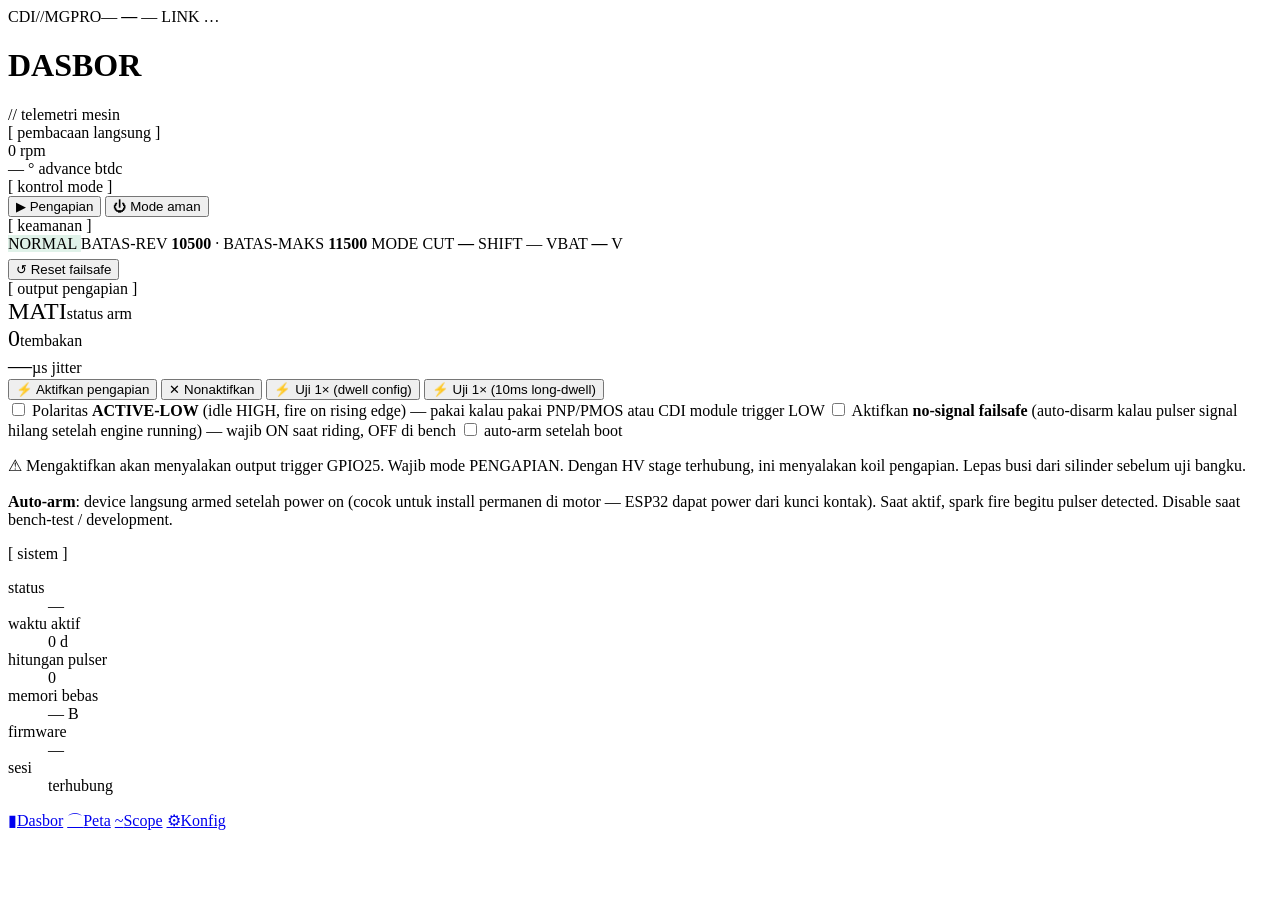
==== web/index.html @ 4510be44 "ui(mobile): polish UI untuk HP — preserve Pit-Lane aesthetic, touch-optimize Laptop UI sudah bagus d" ====
<!DOCTYPE html>
<html lang="id">
<head>
<meta charset="utf-8">
<meta name="viewport" content="width=device-width,initial-scale=1,user-scalable=no,viewport-fit=cover">
<meta name="theme-color" content="#0a0d12">
<meta name="apple-mobile-web-app-capable" content="yes">
<meta name="apple-mobile-web-app-status-bar-style" content="black-translucent">
<title>CDI//MGPRO · Dasbor</title>
<link rel="stylesheet" href="/style.css">
</head>
<body>

<div class="topbar">
  <span class="brand">CDI//MGPRO<span class="ver">—</span></span>
  <span class="chip" id="topPreset" style="cursor:pointer;background:var(--amber-soft);border-color:var(--amber);color:var(--amber)" onclick="location.href='/settings.html#preset'">
    <b id="topPresetName">—</b>
  </span>
  <span class="spacer"></span>
  <span class="chip" id="topMode"><span class="dot"></span><span class="txt">—</span></span>
  <span class="chip" id="topLink">LINK <span class="dot"></span><span class="txt">…</span></span>
</div>

<main class="content">
  <div class="page-title">
    <h1>DASBOR</h1>
    <span class="sub">// telemetri mesin</span>
  </div>

  <section class="panel">
    <span class="label">[ pembacaan langsung ]</span>
    <div class="readout-row">
      <div class="readout">
        <span class="num" id="rpmBig">0</span>
        <span class="unit">rpm</span>
      </div>
      <div class="readout">
        <span class="num cyan" id="advBig">—</span>
        <span class="unit">° advance btdc</span>
      </div>
    </div>
  </section>

  <section class="panel">
    <span class="label">[ kontrol mode ]</span>
    <div class="btn-row">
      <button class="btn" id="ignBtn">▶ Pengapian</button>
      <button class="btn crit" id="safeBtn">⏻ Mode aman</button>
    </div>
  </section>

  <section class="panel">
    <span class="label">[ keamanan ]</span>
    <div class="btn-row" style="margin-bottom:6px">
      <span class="chip" id="safetyPill" style="background:rgba(82,183,136,0.18);border-color:var(--green);color:var(--green)">
        <span class="dot ok"></span><span id="safetyTxt">NORMAL</span>
      </span>
      <span class="chip">BATAS-REV <b id="kvMain">10500</b> · BATAS-MAKS <b id="kvOverrev">11500</b></span>
      <span class="chip">MODE CUT <b id="kvCut">—</b></span>
      <span class="chip" id="kvShift">SHIFT —</span>
      <span class="chip" id="kvLaunch" style="display:none">LAUNCH ACTIVE</span>
      <span class="chip" id="kvQs" style="display:none">QS CUT</span>
      <span class="chip" id="kvBf" style="display:none">BACKFIRE</span>
      <span class="chip" id="kvIr" style="display:none;background:rgba(82,183,136,0.18);border-color:var(--green);color:var(--green)">RUMBLE</span>
      <span class="chip" id="kvVbat">VBAT <b id="kvVbatVal">—</b> V</span>
    </div>
    <div class="btn-row">
      <button class="btn ghost" id="clearFsBtn">↺ Reset failsafe</button>
    </div>
  </section>

  <section class="panel">
    <span class="label">[ output pengapian ]</span>
    <div class="readout-row" style="grid-template-columns:1fr 1fr 1fr;background:transparent;border:0;padding:0">
      <div class="readout"><span class="num" id="armState" style="font-size:24px">MATI</span><span class="unit">status arm</span></div>
      <div class="readout"><span class="num cyan" id="fireCount" style="font-size:24px">0</span><span class="unit">tembakan</span></div>
      <div class="readout"><span class="num green" id="jitterUs" style="font-size:24px">—</span><span class="unit">µs jitter</span></div>
    </div>
    <div class="btn-row">
      <button class="btn crit" id="armBtn">⚡ Aktifkan pengapian</button>
      <button class="btn ghost" id="disarmBtn">✕ Nonaktifkan</button>
      <button class="btn ghost" id="testFireBtn">⚡ Uji 1× (dwell config)</button>
      <button class="btn ghost" id="testFireLongBtn">⚡ Uji 1× (10ms long-dwell)</button>
    </div>
    <label class="chk" style="margin-top:8px">
      <input type="checkbox" id="sparkPolChk">
      <span>Polaritas <b>ACTIVE-LOW</b> (idle HIGH, fire on rising edge) — pakai kalau pakai PNP/PMOS atau CDI module trigger LOW</span>
    </label>
    <label class="chk" style="margin-top:6px">
      <input type="checkbox" id="noSigChk">
      <span>Aktifkan <b>no-signal failsafe</b> (auto-disarm kalau pulser signal hilang setelah engine running) — wajib ON saat riding, OFF di bench</span>
    </label>
    <label class="chk" style="margin-top:8px">
      <input type="checkbox" id="autoArmChk"> auto-arm setelah boot
    </label>
    <p class="note crit">
      ⚠ Mengaktifkan akan menyalakan output trigger GPIO25. Wajib mode
      PENGAPIAN. Dengan HV stage terhubung, ini menyalakan koil pengapian.
      Lepas busi dari silinder sebelum uji bangku.<br><br>
      <b>Auto-arm</b>: device langsung armed setelah power on (cocok untuk
      install permanen di motor — ESP32 dapat power dari kunci kontak).
      Saat aktif, spark fire begitu pulser detected. Disable saat
      bench-test / development.
    </p>
  </section>

  <section class="panel">
    <span class="label">[ sistem ]</span>
    <dl class="kv">
      <dt>status</dt>         <dd id="kvMode">—</dd>
      <dt>waktu aktif</dt>    <dd id="kvUptime">0 d</dd>
      <dt>hitungan pulser</dt><dd id="kvCount">0</dd>
      <dt>memori bebas</dt>   <dd id="kvHeap">— B</dd>
      <dt>firmware</dt>       <dd class="fw-version">—</dd>
      <dt>sesi</dt>           <dd id="kvSession" class="ok">terhubung</dd>
    </dl>
  </section>
</main>

<nav class="bottom-nav">
  <a href="/"><span class="ico">▮</span>Dasbor</a>
  <a href="/map.html"><span class="ico">⌒</span>Peta</a>
  <a href="/scope.html"><span class="ico">~</span>Scope</a>
  <a href="/settings.html"><span class="ico">⚙</span>Konfig</a>
</nav>

<script src="/app.js"></script>
<script>
function fmtTime(ms){
  const s = Math.floor(ms/1000);
  const h = Math.floor(s/3600), m = Math.floor((s%3600)/60), ss = s%60;
  return (h>0 ? h+'j ' : '') + String(m).padStart(2,'0') + 'm ' + String(ss).padStart(2,'0') + 'd';
}

cdi.bus.on('telemetry', t => {
  $('rpmBig').textContent = t.rpm;
  $('advBig').textContent = (t.advance_x10/10).toFixed(1);
  $('kvMode').textContent = cdi.MODE[t.mode] || '?';
  // IGNITION (mode 2) is "engine running, all working" → ok (green).
  // SAFE_HOLD (mode 3) is failsafe state → crit (red).
  $('kvMode').className = t.mode === 2 ? 'ok' : t.mode === 3 ? 'crit' : '';
  $('kvUptime').textContent = fmtTime(t.uptime);
  $('kvCount').textContent = t.count.toLocaleString();
  $('kvHeap').textContent  = t.heap.toLocaleString() + ' B';
  // spark readouts
  const armed = !!t.armed;
  $('armState').textContent = armed ? 'AKTIF' : 'MATI';
  $('armState').style.color = armed ? 'var(--red)' : 'var(--text-faint)';
  $('fireCount').textContent = t.fire_count;
  $('jitterUs').textContent = t.fire_count > 0 ? t.jitter_us : '—';
  // safety
  const f = t.safety_flags || 0;
  const pill = $('safetyPill');
  const dot = pill.querySelector('.dot');
  let label = 'NORMAL', color = 'var(--green)', bg = 'rgba(82,183,136,0.18)';
  if (f & 0x04){ label = 'CUT BATAS MAKS'; color = 'var(--red)'; bg = 'rgba(230,57,70,0.22)'; }
  else if (f & 0x02){ label = 'TIDAK ADA SINYAL'; color = 'var(--red)'; bg = 'rgba(230,57,70,0.22)'; }
  else if (f & 0x01){ label = 'BATAS REV'; color = 'var(--warn)'; bg = 'rgba(244,160,0,0.18)'; }
  $('safetyTxt').textContent = label;
  pill.style.color = color;
  pill.style.borderColor = color;
  pill.style.background = bg;
  dot.className = 'dot ' + (f & 0x06 ? 'crit' : f & 0x01 ? 'warn' : 'ok');
  $('kvMain').textContent = t.rev_main;
  $('kvOverrev').textContent = t.rev_overrev;
  const cutLabels = ['OFF', 'SOFT', 'HARD', 'PATTERN', 'PROGRESSIVE'];
  $('kvCut').textContent = cutLabels[t.cut_mode] || '?';
  const shiftLabels = ['OFF', 'WARN', 'SHIFT'];
  const shiftEnabled = !!(t.flags2 & 0x01);
  const shiftLabel = shiftEnabled ? shiftLabels[t.shift_state || 0] : 'DIS';
  const sp = $('kvShift');
  sp.textContent = 'SHIFT ' + shiftLabel;
  sp.style.color = t.shift_state === 2 ? 'var(--red)'
                  : t.shift_state === 1 ? 'var(--warn)'
                  : 'var(--text-dim)';
  // Launch & QS active indicators
  const launchActive = !!(t.flags2 & 0x10);
  const qsActive     = !!(t.flags2 & 0x20);
  const launchPill = $('kvLaunch');
  launchPill.style.display = launchActive ? '' : 'none';
  launchPill.style.color   = 'var(--red)';
  launchPill.style.borderColor = 'var(--red)';
  const qsPill = $('kvQs');
  qsPill.style.display = qsActive ? '' : 'none';
  qsPill.style.color   = 'var(--cyan)';
  qsPill.style.borderColor = 'var(--cyan)';
  const bfActive = !!(t.flags3 & 0x02);
  const bfPill = $('kvBf');
  bfPill.style.display = bfActive ? '' : 'none';
  bfPill.style.color   = 'var(--warn)';
  bfPill.style.borderColor = 'var(--warn)';
  // Idle rumble chip — populated via periodic getIdleRumble poll
  // (active state belum di-broadcast lewat telemetry binary frame).
  // VBAT chip — color based on ALVP state
  $('kvVbatVal').textContent = (t.vbat_mv / 1000).toFixed(2);
  const vbatPill = $('kvVbat');
  vbatPill.style.color       = t.alvp_state === 2 ? 'var(--red)'
                              : t.alvp_state === 1 ? 'var(--warn)'
                              : 'var(--text)';
  vbatPill.style.borderColor = t.alvp_state === 2 ? 'var(--red)'
                              : t.alvp_state === 1 ? 'var(--warn)'
                              : 'var(--border-hi)';
});

cdi.bus.on('connection', () => {
  $('kvSession').textContent = cdi.state.connected ? 'terhubung' : 'menyambung…';
  $('kvSession').className   = cdi.state.connected ? 'ok' : 'crit';
});

// Idle rumble status chip — poll setiap 1 detik supaya user lihat
// realtime saat engine masuk idle band + rumble engage. Sengaja
// pakai poll dan bukan tambah ke telemetry binary frame supaya
// tidak ubah protocol (cuma diagnostic display, low priority).
cdi.bus.on('idleRumble', m => {
  const pill = $('kvIr');
  if (m.enabled && m.active){
    pill.style.display = '';
    const modeName = ['OFF','SUBTLE','AGGR','BURBLE','NGEBASS','NGOROK','BRAP-BRAP'][m.mode | 0] || '?';
    pill.textContent = 'RUMBLE · ' + modeName;
  } else {
    pill.style.display = 'none';
  }
});
let _irPollTimer = null;
cdi.bus.on('open', () => {
  if (_irPollTimer) clearInterval(_irPollTimer);
  cdi.send({ cmd: 'getIdleRumble' });
  _irPollTimer = setInterval(() => {
    if (cdi.state.connected) cdi.send({ cmd: 'getIdleRumble' });
  }, 1000);
});
cdi.bus.on('close', () => {
  if (_irPollTimer){ clearInterval(_irPollTimer); _irPollTimer = null; }
  $('kvIr').style.display = 'none';
});

$('ignBtn').addEventListener('click',   () => cdi.send({cmd:'setMode', mode:'ignition'}));
$('safeBtn').addEventListener('click',  async () => {
  const ok = await cdi.modal.confirm({
    title: 'MODE AMAN',
    severity: 'warn',
    body: 'Masuk MODE AMAN?\nSemua output dimatikan dan pulser ISR di-detach. Engine tidak akan fire sampai keluar dari mode ini.',
    okLabel: '⏻ Masuk SAFE_HOLD',
  });
  if (!ok) return;
  cdi.send({cmd:'setMode', mode:'safehold'});
});

$('armBtn').addEventListener('click', async () => {
  const ok = await cdi.modal.confirm({
    title: 'AKTIFKAN PENGAPIAN',
    severity: 'danger',
    body: 'GPIO25 akan pulse setiap siklus pulser. Dengan HV stage terhubung, koil pengapian akan menembak setiap revolusi.\n\nLanjutkan HANYA dengan beban aman:\n• busi lepas dari silinder, atau\n• resistor dummy (1 Ω 100W) di output koil, atau\n• bench test dengan ground secure.',
    okLabel: '⚡ Aktifkan',
  });
  if (!ok) return;
  cdi.send({cmd:'setArmed', armed:true});
});
$('disarmBtn').addEventListener('click', () => cdi.send({cmd:'setArmed', armed:false}));

// preset badge
cdi.bus.on('open', () => cdi.send({cmd:'getPresetStatus'}));
cdi.bus.on('preset', m => {
  cdi.send({cmd:'getPresetList'});  // fetch full list to resolve display name
});
cdi.bus.on('presetList', m => {
  const p = m.list.find(x => x.id === m.current);
  if (p) $('topPresetName').textContent = p.name.replace(/Honda |Yamaha |Suzuki |Kawasaki /g, '').toUpperCase().substring(0, 22);
});

let autoArmInit = false;
cdi.bus.on('telemetry', t => {
  if (!autoArmInit){
    $('autoArmChk').checked = !!(t.flags4 & 0x02);
    autoArmInit = true;
  }
});
$('autoArmChk').addEventListener('change', async e => {
  if (e.target.checked){
    const ok = await cdi.modal.confirm({
      title: 'AUTO-ARM',
      severity: 'warn',
      body: 'Aktifkan auto-arm?\n\nDevice akan langsung armed setiap power-on, tanpa konfirmasi UI. Cocok untuk install permanen di motor.\n\nJangan aktifkan saat bench-test dengan koil terhubung.',
      okLabel: '✓ Aktifkan auto-arm',
    });
    if (!ok){ e.target.checked = false; return; }
  }
  cdi.send({cmd:'setAutoArm', enabled: e.target.checked});
});

$('clearFsBtn').addEventListener('click', () => cdi.send({cmd:'clearFailsafe'}));

$('testFireBtn').addEventListener('click', async () => {
  const ok = await cdi.modal.confirm({
    title: 'UJI TEMBAKAN',
    severity: 'danger',
    body: 'Tembakkan 1 spark uji sekarang dengan dwell yang dikonfigurasi (default 2500µs)?\n\nGPIO25 akan HIGH selama dwell, lalu LOW — fall edge fire koil. Pastikan bench-aman (busi lepas / dummy load).',
    okLabel: '⚡ Tembak 1×',
  });
  if (!ok) return;
  cdi.send({cmd:'testFire'});
});

// No-signal failsafe toggle
cdi.bus.on('open', () => cdi.send({cmd:'getNoSignalEnabled'}));
cdi.bus.on('noSignal', m => {
  $('noSigChk').checked = !!m.enabled;
});
$('noSigChk').addEventListener('change', async e => {
  const en = e.target.checked;
  const ok = await cdi.modal.confirm({
    title: 'NO-SIGNAL FAILSAFE',
    severity: en ? 'warn' : 'danger',
    body: en
      ? 'Aktifkan no-signal failsafe?\n\nSetelah engine running ≥500 RPM untuk 3 detik, kalau pulser signal hilang spark akan auto-disarm dalam 500ms.\n\nWAJIB ON saat riding — protect dari cable cut mid-ride.'
      : 'Matikan no-signal failsafe?\n\nSpark tidak akan auto-disarm walaupun pulser signal putus. Rev limiter + RPM ceiling tetap aktif sebagai safety.\n\nGunakan untuk bench testing saja. Ingat balikkan ON sebelum riding.',
    okLabel: en ? '✓ Aktifkan' : '⚠ Matikan',
  });
  if (!ok){ e.target.checked = !en; return; }
  cdi.send({cmd:'setNoSignalEnabled', enabled: en});
});

// Spark polarity toggle — request initial state on connect, update
// checkbox dari reply.
cdi.bus.on('open', () => cdi.send({cmd:'getSparkPolarity'}));
cdi.bus.on('sparkPolarity', m => {
  $('sparkPolChk').checked = !!m.active_low;
});

$('sparkPolChk').addEventListener('change', async e => {
  const al = e.target.checked;
  const ok = await cdi.modal.confirm({
    title: 'GANTI POLARITAS SPARK',
    severity: 'warn',
    body: 'Set output GPIO25 jadi ' + (al ? 'ACTIVE-LOW' : 'ACTIVE-HIGH') + '?\n\n' +
          (al
            ? 'Idle: GPIO25 HIGH (3.3V). Fire: pulse ke LOW selama dwell, lalu HIGH lagi (rising edge fires spark).\nUntuk PNP / P-MOSFET / CDI module yang trigger LOW.\nPasang pull-UP 10 kΩ ke 3V3 di GPIO25.'
            : 'Idle: GPIO25 LOW (0V). Fire: pulse ke HIGH selama dwell, lalu LOW lagi (falling edge fires spark).\nUntuk NPN / N-MOSFET direct drive.\nPasang pull-DOWN 10 kΩ ke GND di GPIO25.'),
    okLabel: '✓ Apply',
  });
  if (!ok){ e.target.checked = !al; return; }
  cdi.send({cmd:'setSparkPolarity', active_low: al});
});

$('testFireLongBtn').addEventListener('click', async () => {
  const ok = await cdi.modal.confirm({
    title: 'UJI TEMBAKAN LONG-DWELL',
    severity: 'danger',
    body: 'Tembakkan 1 spark dengan dwell 10ms (override sementara untuk diagnostic).\n\nDwell panjang memastikan primary coil tersaturasi penuh — flyback akan jauh lebih kuat dan spark TERLIHAT jelas di bench. Pakai untuk konfirmasi wiring MOSFET path hidup.\n\nJANGAN dipakai di motor running (10ms dwell di RPM tinggi = primary overload).',
    okLabel: '⚡ Tembak (10ms)',
  });
  if (!ok) return;
  cdi.send({cmd:'testFire', dwell: 10000});
});
</script>
</body>
</html>
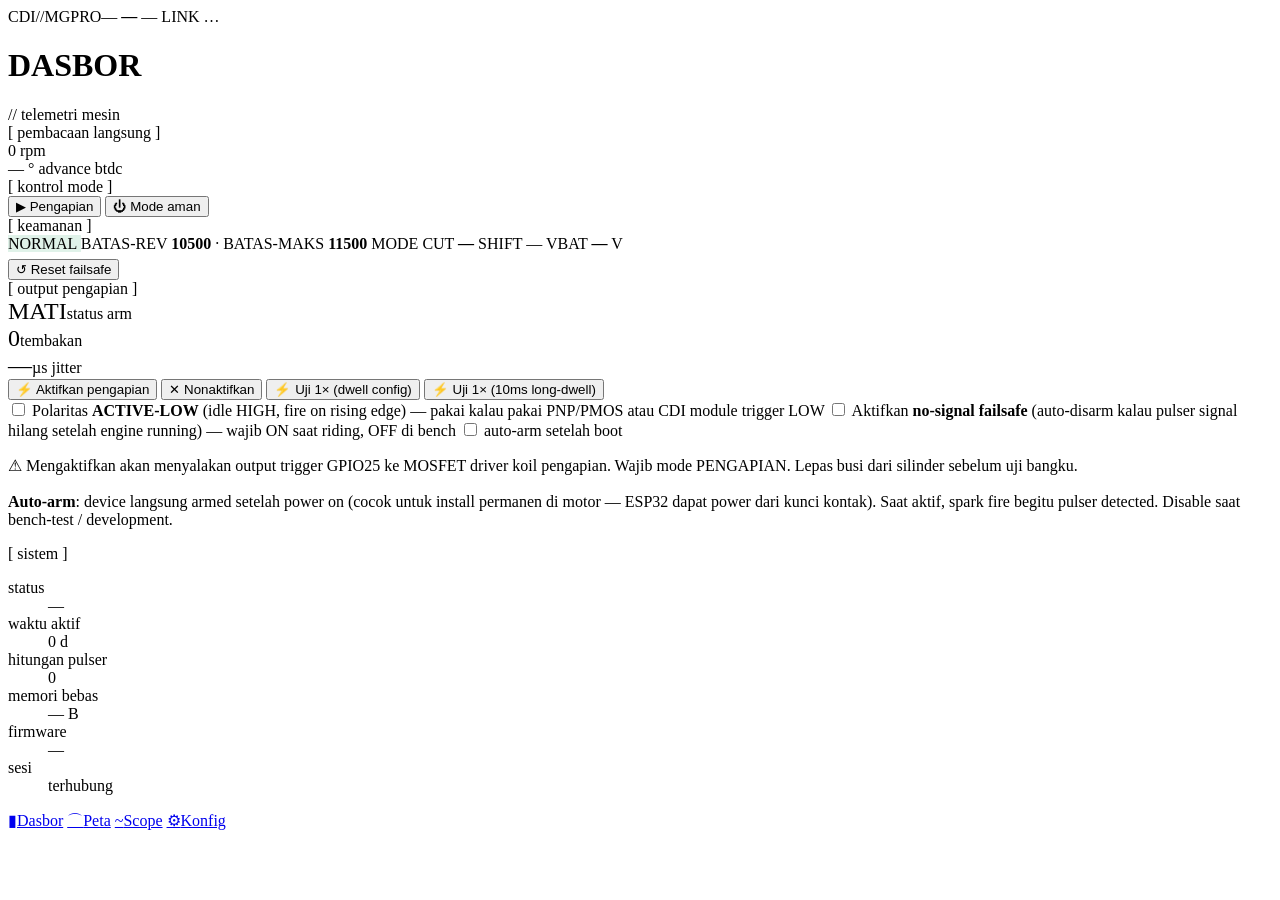
==== commit 605f0020: "ui: hapus Roadmap + wiring HV stage panel, update warnings ke MOSFET TCI User minta clean up legacy " ====
--- a/web/index.html
+++ b/web/index.html
@@ -94,9 +94,9 @@
       <input type="checkbox" id="autoArmChk"> auto-arm setelah boot
     </label>
     <p class="note crit">
-      ⚠ Mengaktifkan akan menyalakan output trigger GPIO25. Wajib mode
-      PENGAPIAN. Dengan HV stage terhubung, ini menyalakan koil pengapian.
-      Lepas busi dari silinder sebelum uji bangku.<br><br>
+      ⚠ Mengaktifkan akan menyalakan output trigger GPIO25 ke MOSFET
+      driver koil pengapian. Wajib mode PENGAPIAN. Lepas busi dari
+      silinder sebelum uji bangku.<br><br>
       <b>Auto-arm</b>: device langsung armed setelah power on (cocok untuk
       install permanen di motor — ESP32 dapat power dari kunci kontak).
       Saat aktif, spark fire begitu pulser detected. Disable saat
@@ -250,7 +250,7 @@
   const ok = await cdi.modal.confirm({
     title: 'AKTIFKAN PENGAPIAN',
     severity: 'danger',
-    body: 'GPIO25 akan pulse setiap siklus pulser. Dengan HV stage terhubung, koil pengapian akan menembak setiap revolusi.\n\nLanjutkan HANYA dengan beban aman:\n• busi lepas dari silinder, atau\n• resistor dummy (1 Ω 100W) di output koil, atau\n• bench test dengan ground secure.',
+    body: 'GPIO25 akan pulse setiap siklus pulser ke MOSFET driver. Koil pengapian akan menembak setiap revolusi.\n\nLanjutkan HANYA dengan beban aman:\n• busi lepas dari silinder, atau\n• resistor dummy (1 Ω 100W) di output koil, atau\n• bench test dengan ground secure.',
     okLabel: '⚡ Aktifkan',
   });
   if (!ok) return;
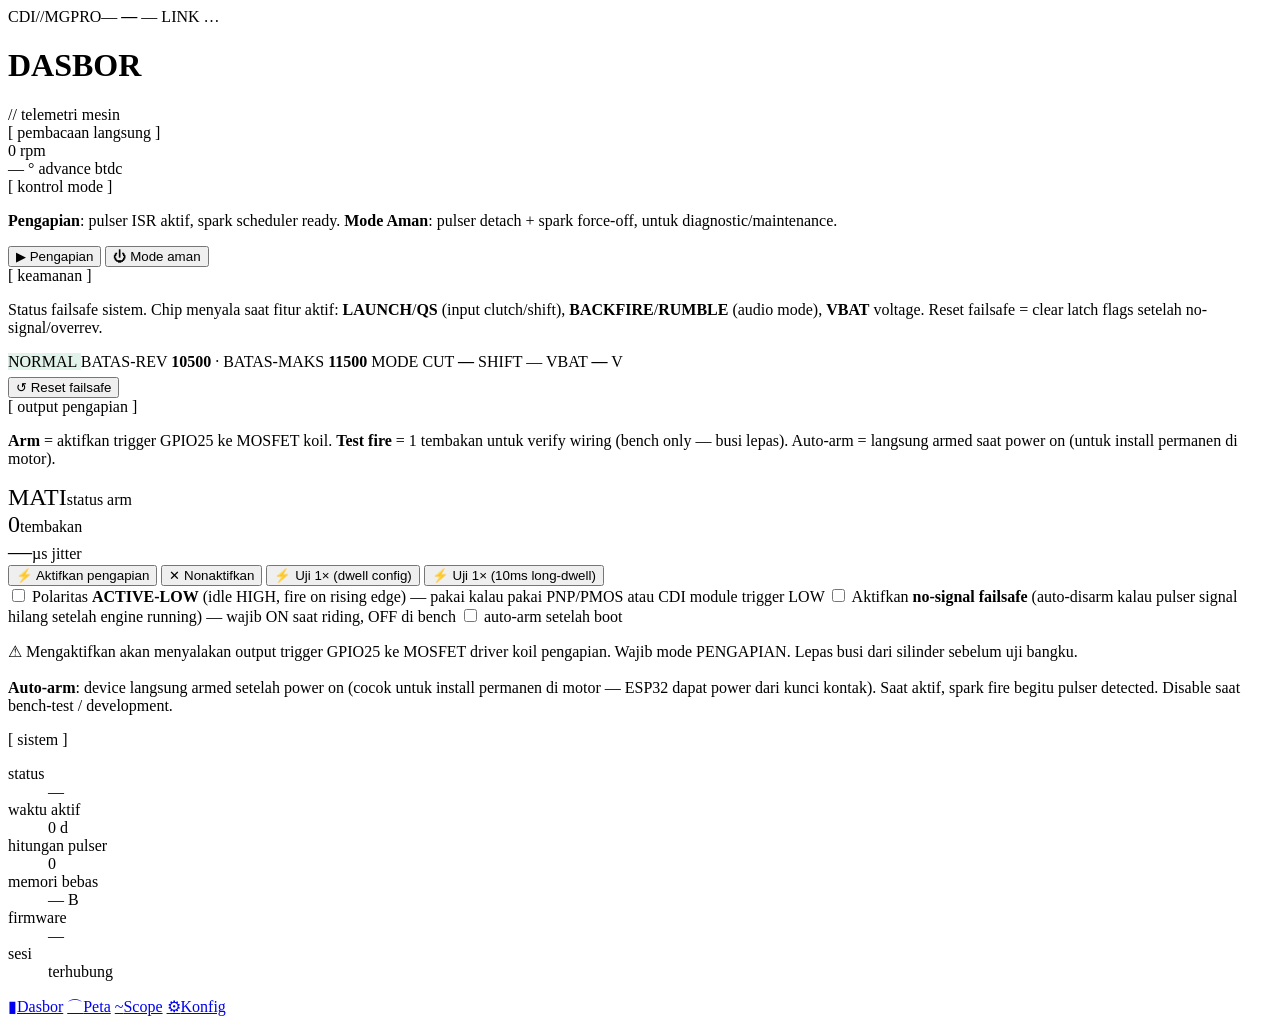
==== commit 49219646: "ui: tambah caption ringkas di tiap panel — jelaskan fungsi ke user User: 'kasih keterangan guna buat" ====
--- a/web/index.html
+++ b/web/index.html
@@ -43,6 +43,10 @@
 
   <section class="panel">
     <span class="label">[ kontrol mode ]</span>
+    <p class="caption">
+      <b>Pengapian</b>: pulser ISR aktif, spark scheduler ready. <b>Mode Aman</b>:
+      pulser detach + spark force-off, untuk diagnostic/maintenance.
+    </p>
     <div class="btn-row">
       <button class="btn" id="ignBtn">▶ Pengapian</button>
       <button class="btn crit" id="safeBtn">⏻ Mode aman</button>
@@ -51,6 +55,11 @@
 
   <section class="panel">
     <span class="label">[ keamanan ]</span>
+    <p class="caption">
+      Status failsafe sistem. Chip menyala saat fitur aktif: <b>LAUNCH</b>/<b>QS</b>
+      (input clutch/shift), <b>BACKFIRE</b>/<b>RUMBLE</b> (audio mode), <b>VBAT</b>
+      voltage. Reset failsafe = clear latch flags setelah no-signal/overrev.
+    </p>
     <div class="btn-row" style="margin-bottom:6px">
       <span class="chip" id="safetyPill" style="background:rgba(82,183,136,0.18);border-color:var(--green);color:var(--green)">
         <span class="dot ok"></span><span id="safetyTxt">NORMAL</span>
@@ -71,6 +80,11 @@
 
   <section class="panel">
     <span class="label">[ output pengapian ]</span>
+    <p class="caption">
+      <b>Arm</b> = aktifkan trigger GPIO25 ke MOSFET koil. <b>Test fire</b>
+      = 1 tembakan untuk verify wiring (bench only — busi lepas). Auto-arm
+      = langsung armed saat power on (untuk install permanen di motor).
+    </p>
     <div class="readout-row" style="grid-template-columns:1fr 1fr 1fr;background:transparent;border:0;padding:0">
       <div class="readout"><span class="num" id="armState" style="font-size:24px">MATI</span><span class="unit">status arm</span></div>
       <div class="readout"><span class="num cyan" id="fireCount" style="font-size:24px">0</span><span class="unit">tembakan</span></div>
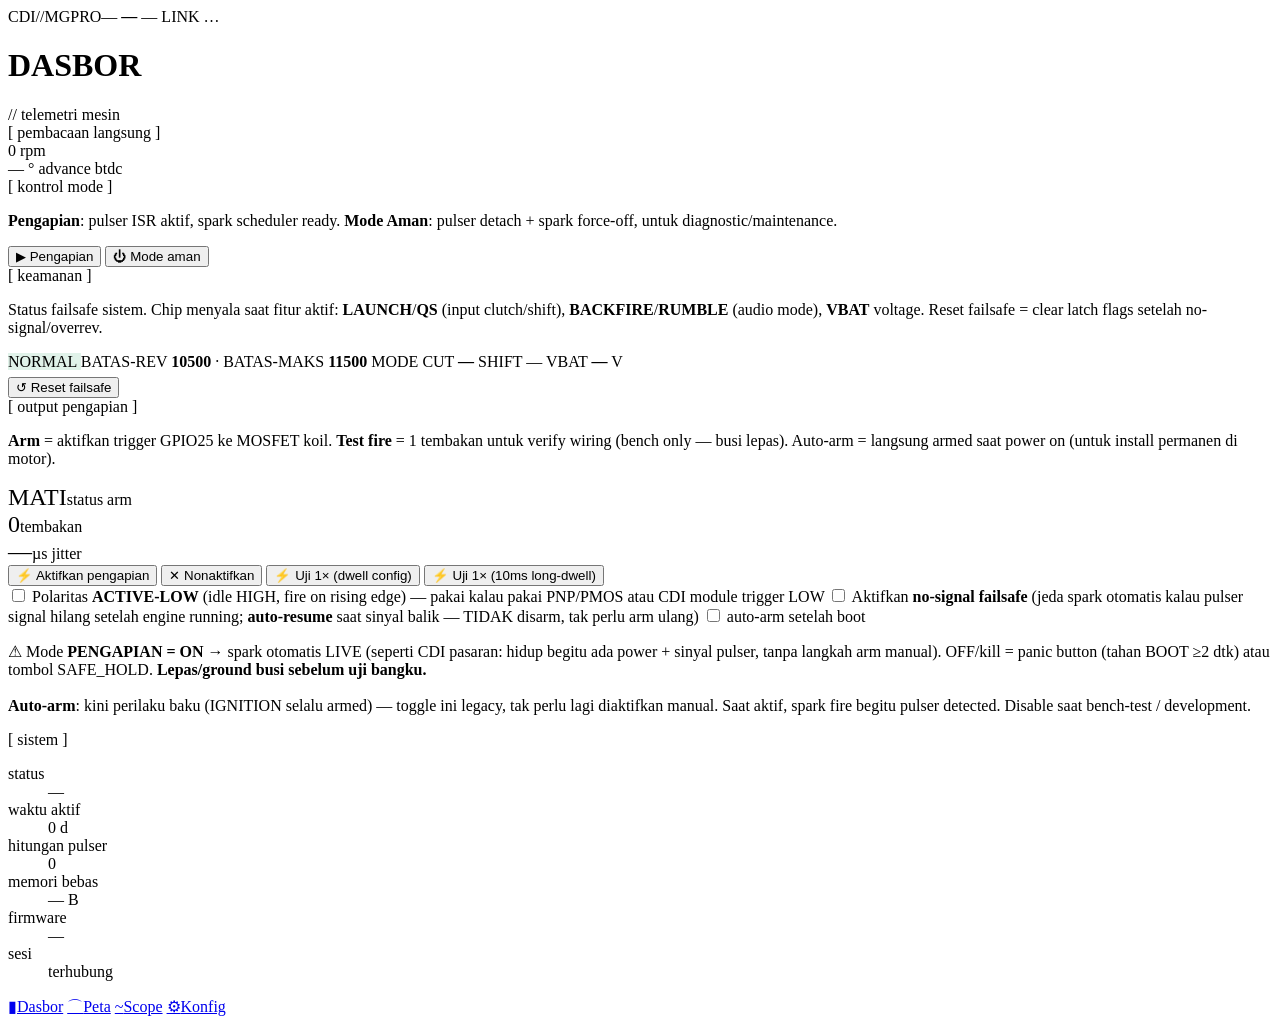
==== commit 79d4ecbc: "feat(ignition): market-CDI model — IGNITION=auto-armed, no manual arm Hilangkan friksi "arm manual" " ====
--- a/web/index.html
+++ b/web/index.html
@@ -36,7 +36,7 @@
       </div>
       <div class="readout">
         <span class="num cyan" id="advBig">—</span>
-        <span class="unit">° advance btdc</span>
+        <span class="unit" id="advUnit">° advance btdc</span>
       </div>
     </div>
   </section>
@@ -102,17 +102,18 @@
     </label>
     <label class="chk" style="margin-top:6px">
       <input type="checkbox" id="noSigChk">
-      <span>Aktifkan <b>no-signal failsafe</b> (auto-disarm kalau pulser signal hilang setelah engine running) — wajib ON saat riding, OFF di bench</span>
+      <span>Aktifkan <b>no-signal failsafe</b> (jeda spark otomatis kalau pulser signal hilang setelah engine running; <b>auto-resume</b> saat sinyal balik — TIDAK disarm, tak perlu arm ulang)</span>
     </label>
     <label class="chk" style="margin-top:8px">
       <input type="checkbox" id="autoArmChk"> auto-arm setelah boot
     </label>
     <p class="note crit">
-      ⚠ Mengaktifkan akan menyalakan output trigger GPIO25 ke MOSFET
-      driver koil pengapian. Wajib mode PENGAPIAN. Lepas busi dari
-      silinder sebelum uji bangku.<br><br>
-      <b>Auto-arm</b>: device langsung armed setelah power on (cocok untuk
-      install permanen di motor — ESP32 dapat power dari kunci kontak).
+      ⚠ Mode <b>PENGAPIAN = ON</b> → spark otomatis LIVE (seperti CDI
+      pasaran: hidup begitu ada power + sinyal pulser, tanpa langkah arm
+      manual). OFF/kill = panic button (tahan BOOT ≥2 dtk) atau tombol
+      SAFE_HOLD. <b>Lepas/ground busi sebelum uji bangku.</b><br><br>
+      <b>Auto-arm</b>: kini perilaku baku (IGNITION selalu armed) — toggle
+      ini legacy, tak perlu lagi diaktifkan manual.
       Saat aktif, spark fire begitu pulser detected. Disable saat
       bench-test / development.
     </p>
@@ -148,7 +149,20 @@
 
 cdi.bus.on('telemetry', t => {
   $('rpmBig').textContent = t.rpm;
-  $('advBig').textContent = (t.advance_x10/10).toFixed(1);
+  // Advance bisa NEGATIVE saat flame::isActive() (live_stats clamp ke
+  // -20° ATDC bukan 0). Tampil sign + label ATDC/BTDC sesuai supaya
+  // user tidak panic lihat angka negatif. Negative = combustion fire
+  // SETELAH TDC = mekanisme flame retard injection (intentional).
+  const advDeg = t.advance_x10 / 10;
+  if (advDeg < 0){
+    $('advBig').textContent = (-advDeg).toFixed(1);
+    $('advUnit').textContent = '° retard atdc (flame)';
+    $('advBig').className = 'num warn';   // amber untuk highlight unusual state
+  } else {
+    $('advBig').textContent = advDeg.toFixed(1);
+    $('advUnit').textContent = '° advance btdc';
+    $('advBig').className = 'num cyan';
+  }
   $('kvMode').textContent = cdi.MODE[t.mode] || '?';
   // IGNITION (mode 2) is "engine running, all working" → ok (green).
   // SAFE_HOLD (mode 3) is failsafe state → crit (red).
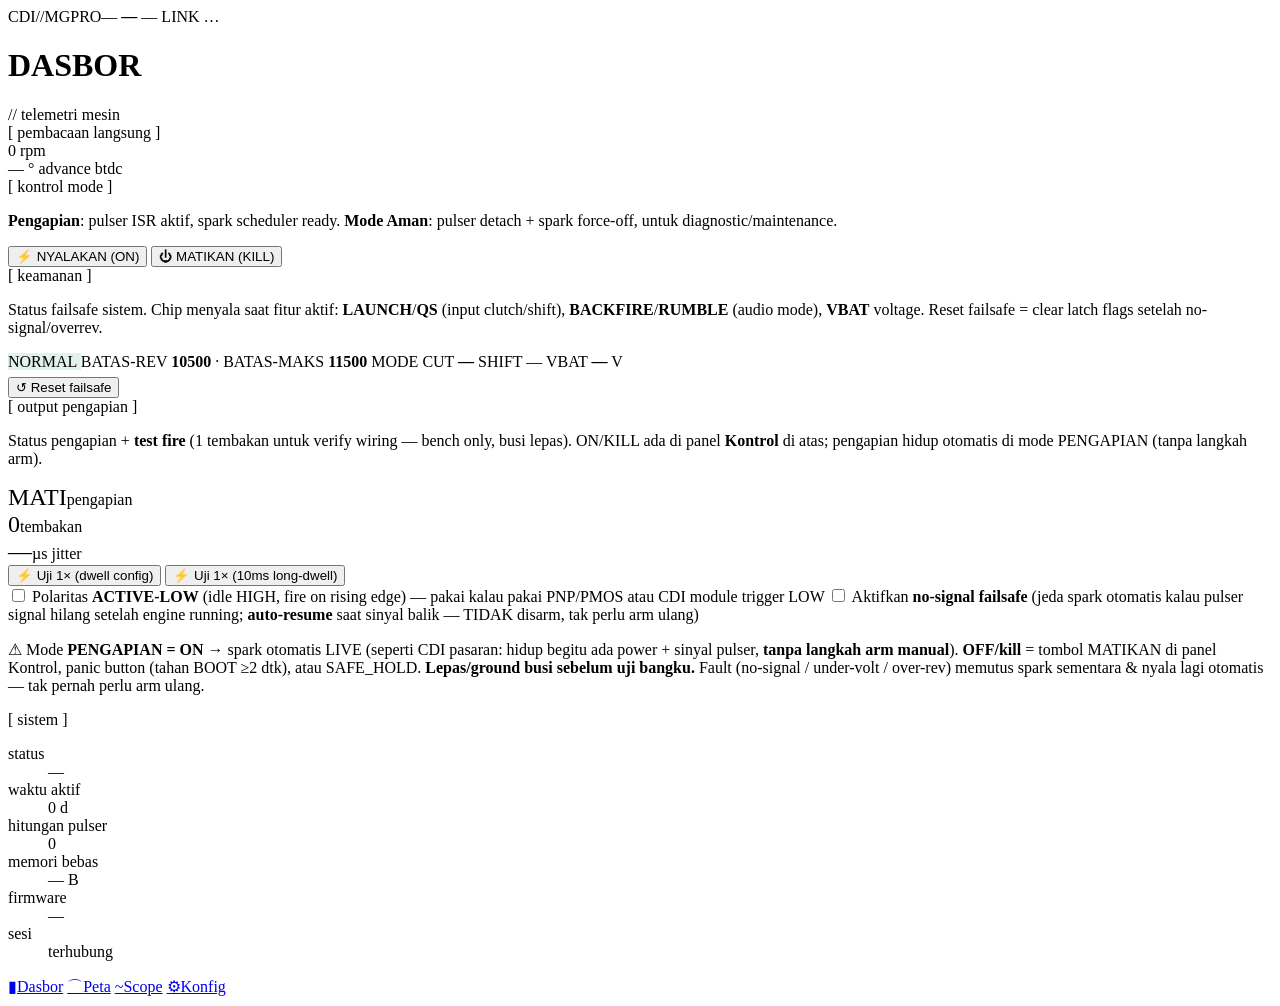
==== commit 581acded: "feat(ui): dashboard ON/KILL murni — buang arm/disarm/auto-arm legacy Selaras dgn model market-CDI (I" ====
--- a/web/index.html
+++ b/web/index.html
@@ -48,8 +48,8 @@
       pulser detach + spark force-off, untuk diagnostic/maintenance.
     </p>
     <div class="btn-row">
-      <button class="btn" id="ignBtn">▶ Pengapian</button>
-      <button class="btn crit" id="safeBtn">⏻ Mode aman</button>
+      <button class="btn green" id="ignBtn">⚡ NYALAKAN (ON)</button>
+      <button class="btn crit" id="safeBtn">⏻ MATIKAN (KILL)</button>
     </div>
   </section>
 
@@ -81,18 +81,16 @@
   <section class="panel">
     <span class="label">[ output pengapian ]</span>
     <p class="caption">
-      <b>Arm</b> = aktifkan trigger GPIO25 ke MOSFET koil. <b>Test fire</b>
-      = 1 tembakan untuk verify wiring (bench only — busi lepas). Auto-arm
-      = langsung armed saat power on (untuk install permanen di motor).
+      Status pengapian + <b>test fire</b> (1 tembakan untuk verify wiring —
+      bench only, busi lepas). ON/KILL ada di panel <b>Kontrol</b> di atas;
+      pengapian hidup otomatis di mode PENGAPIAN (tanpa langkah arm).
     </p>
     <div class="readout-row" style="grid-template-columns:1fr 1fr 1fr;background:transparent;border:0;padding:0">
-      <div class="readout"><span class="num" id="armState" style="font-size:24px">MATI</span><span class="unit">status arm</span></div>
+      <div class="readout"><span class="num" id="armState" style="font-size:24px">MATI</span><span class="unit">pengapian</span></div>
       <div class="readout"><span class="num cyan" id="fireCount" style="font-size:24px">0</span><span class="unit">tembakan</span></div>
       <div class="readout"><span class="num green" id="jitterUs" style="font-size:24px">—</span><span class="unit">µs jitter</span></div>
     </div>
     <div class="btn-row">
-      <button class="btn crit" id="armBtn">⚡ Aktifkan pengapian</button>
-      <button class="btn ghost" id="disarmBtn">✕ Nonaktifkan</button>
       <button class="btn ghost" id="testFireBtn">⚡ Uji 1× (dwell config)</button>
       <button class="btn ghost" id="testFireLongBtn">⚡ Uji 1× (10ms long-dwell)</button>
     </div>
@@ -104,18 +102,14 @@
       <input type="checkbox" id="noSigChk">
       <span>Aktifkan <b>no-signal failsafe</b> (jeda spark otomatis kalau pulser signal hilang setelah engine running; <b>auto-resume</b> saat sinyal balik — TIDAK disarm, tak perlu arm ulang)</span>
     </label>
-    <label class="chk" style="margin-top:8px">
-      <input type="checkbox" id="autoArmChk"> auto-arm setelah boot
-    </label>
     <p class="note crit">
       ⚠ Mode <b>PENGAPIAN = ON</b> → spark otomatis LIVE (seperti CDI
-      pasaran: hidup begitu ada power + sinyal pulser, tanpa langkah arm
-      manual). OFF/kill = panic button (tahan BOOT ≥2 dtk) atau tombol
-      SAFE_HOLD. <b>Lepas/ground busi sebelum uji bangku.</b><br><br>
-      <b>Auto-arm</b>: kini perilaku baku (IGNITION selalu armed) — toggle
-      ini legacy, tak perlu lagi diaktifkan manual.
-      Saat aktif, spark fire begitu pulser detected. Disable saat
-      bench-test / development.
+      pasaran: hidup begitu ada power + sinyal pulser, <b>tanpa langkah arm
+      manual</b>). <b>OFF/kill</b> = tombol MATIKAN di panel Kontrol, panic
+      button (tahan BOOT ≥2 dtk), atau SAFE_HOLD. <b>Lepas/ground busi
+      sebelum uji bangku.</b> Fault (no-signal / under-volt / over-rev)
+      memutus spark sementara &amp; nyala lagi otomatis — tak pernah perlu
+      arm ulang.
     </p>
   </section>
 
@@ -262,29 +256,21 @@
   $('kvIr').style.display = 'none';
 });
 
-$('ignBtn').addEventListener('click',   () => cdi.send({cmd:'setMode', mode:'ignition'}));
-$('safeBtn').addEventListener('click',  async () => {
-  const ok = await cdi.modal.confirm({
-    title: 'MODE AMAN',
-    severity: 'warn',
-    body: 'Masuk MODE AMAN?\nSemua output dimatikan dan pulser ISR di-detach. Engine tidak akan fire sampai keluar dari mode ini.',
-    okLabel: '⏻ Masuk SAFE_HOLD',
+// NYALAKAN = masuk mode IGNITION (spark auto-live, seperti CDI pasaran).
+// Confirm karena meng-energize HV.
+$('ignBtn').addEventListener('click', async () => {
+  const ok = await cdi.modal.confirm({
+    title: 'NYALAKAN PENGAPIAN',
+    severity: 'danger',
+    body: 'Pengapian akan LIVE — GPIO25 nembak koil tiap pulser (seperti CDI biasa, tanpa arm manual).\n\nLanjut HANYA dengan beban aman:\n• busi lepas/ground dari silinder, atau\n• dummy load (1 Ω 100W) di output koil, atau\n• memang siap start mesin.',
+    okLabel: '⚡ Nyalakan',
   });
   if (!ok) return;
-  cdi.send({cmd:'setMode', mode:'safehold'});
-});
-
-$('armBtn').addEventListener('click', async () => {
-  const ok = await cdi.modal.confirm({
-    title: 'AKTIFKAN PENGAPIAN',
-    severity: 'danger',
-    body: 'GPIO25 akan pulse setiap siklus pulser ke MOSFET driver. Koil pengapian akan menembak setiap revolusi.\n\nLanjutkan HANYA dengan beban aman:\n• busi lepas dari silinder, atau\n• resistor dummy (1 Ω 100W) di output koil, atau\n• bench test dengan ground secure.',
-    okLabel: '⚡ Aktifkan',
-  });
-  if (!ok) return;
-  cdi.send({cmd:'setArmed', armed:true});
-});
-$('disarmBtn').addEventListener('click', () => cdi.send({cmd:'setArmed', armed:false}));
+  cdi.send({cmd:'setMode', mode:'ignition'});
+});
+// MATIKAN/KILL = instan, tanpa confirm (menghentikan spark selalu aman;
+// ini + panic button GPIO0 adalah dua jalur kill).
+$('safeBtn').addEventListener('click', () => cdi.send({cmd:'setMode', mode:'safehold'}));
 
 // preset badge
 cdi.bus.on('open', () => cdi.send({cmd:'getPresetStatus'}));
@@ -296,25 +282,8 @@
   if (p) $('topPresetName').textContent = p.name.replace(/Honda |Yamaha |Suzuki |Kawasaki /g, '').toUpperCase().substring(0, 22);
 });
 
-let autoArmInit = false;
-cdi.bus.on('telemetry', t => {
-  if (!autoArmInit){
-    $('autoArmChk').checked = !!(t.flags4 & 0x02);
-    autoArmInit = true;
-  }
-});
-$('autoArmChk').addEventListener('change', async e => {
-  if (e.target.checked){
-    const ok = await cdi.modal.confirm({
-      title: 'AUTO-ARM',
-      severity: 'warn',
-      body: 'Aktifkan auto-arm?\n\nDevice akan langsung armed setiap power-on, tanpa konfirmasi UI. Cocok untuk install permanen di motor.\n\nJangan aktifkan saat bench-test dengan koil terhubung.',
-      okLabel: '✓ Aktifkan auto-arm',
-    });
-    if (!ok){ e.target.checked = false; return; }
-  }
-  cdi.send({cmd:'setAutoArm', enabled: e.target.checked});
-});
+// (auto-arm toggle dihapus — IGNITION mode kini selalu armed otomatis,
+// jadi preferensi auto-arm tidak relevan lagi di UI.)
 
 $('clearFsBtn').addEventListener('click', () => cdi.send({cmd:'clearFailsafe'}));
 
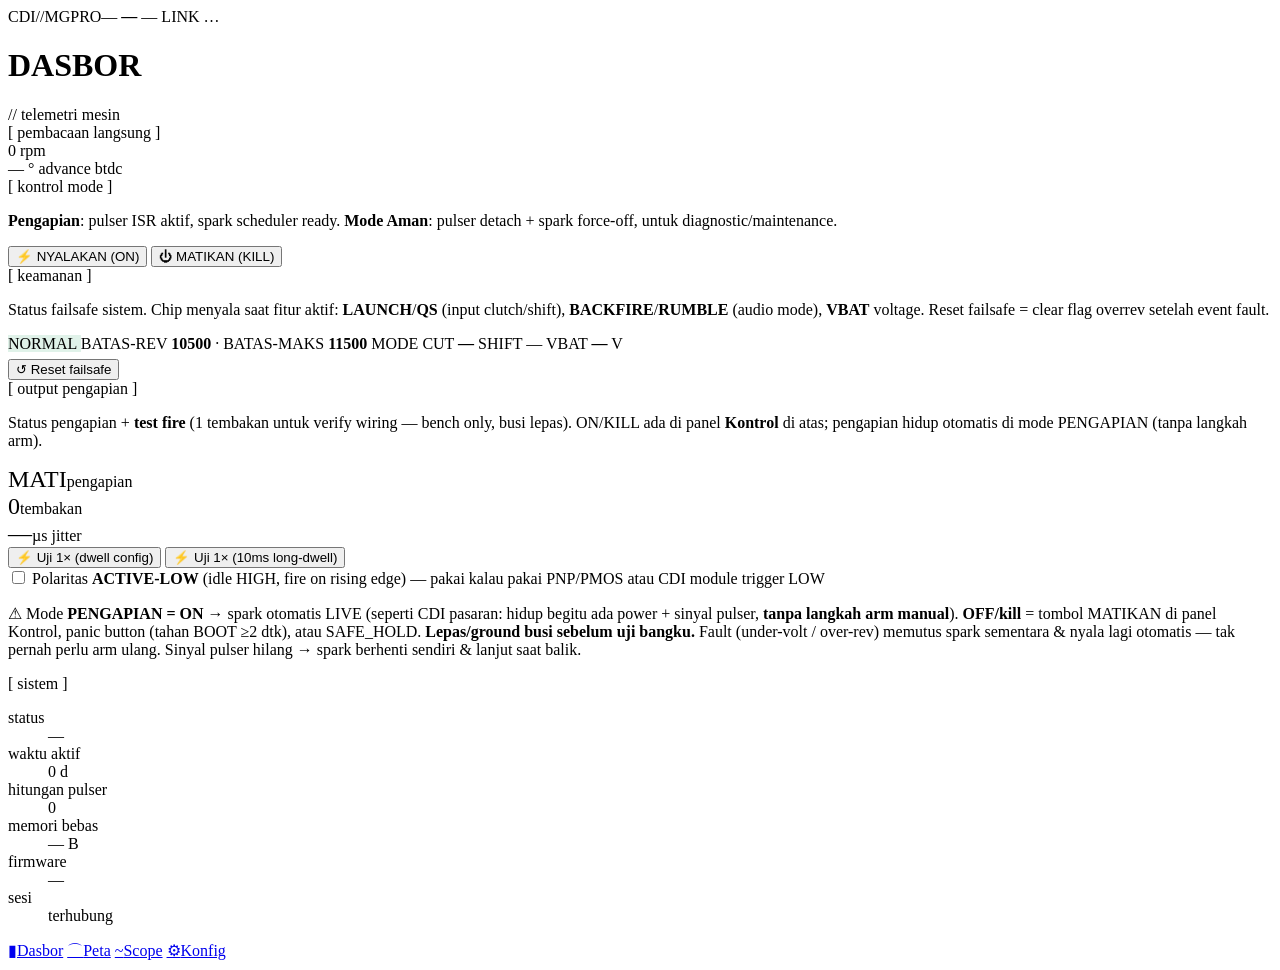
==== commit 58fd8759: "refactor(safety): hapus no-signal failsafe (vestigial) Setelah dibuat self-recovering, no-signal fai" ====
--- a/web/index.html
+++ b/web/index.html
@@ -58,7 +58,7 @@
     <p class="caption">
       Status failsafe sistem. Chip menyala saat fitur aktif: <b>LAUNCH</b>/<b>QS</b>
       (input clutch/shift), <b>BACKFIRE</b>/<b>RUMBLE</b> (audio mode), <b>VBAT</b>
-      voltage. Reset failsafe = clear latch flags setelah no-signal/overrev.
+      voltage. Reset failsafe = clear flag overrev setelah event fault.
     </p>
     <div class="btn-row" style="margin-bottom:6px">
       <span class="chip" id="safetyPill" style="background:rgba(82,183,136,0.18);border-color:var(--green);color:var(--green)">
@@ -98,18 +98,14 @@
       <input type="checkbox" id="sparkPolChk">
       <span>Polaritas <b>ACTIVE-LOW</b> (idle HIGH, fire on rising edge) — pakai kalau pakai PNP/PMOS atau CDI module trigger LOW</span>
     </label>
-    <label class="chk" style="margin-top:6px">
-      <input type="checkbox" id="noSigChk">
-      <span>Aktifkan <b>no-signal failsafe</b> (jeda spark otomatis kalau pulser signal hilang setelah engine running; <b>auto-resume</b> saat sinyal balik — TIDAK disarm, tak perlu arm ulang)</span>
-    </label>
     <p class="note crit">
       ⚠ Mode <b>PENGAPIAN = ON</b> → spark otomatis LIVE (seperti CDI
       pasaran: hidup begitu ada power + sinyal pulser, <b>tanpa langkah arm
       manual</b>). <b>OFF/kill</b> = tombol MATIKAN di panel Kontrol, panic
       button (tahan BOOT ≥2 dtk), atau SAFE_HOLD. <b>Lepas/ground busi
-      sebelum uji bangku.</b> Fault (no-signal / under-volt / over-rev)
-      memutus spark sementara &amp; nyala lagi otomatis — tak pernah perlu
-      arm ulang.
+      sebelum uji bangku.</b> Fault (under-volt / over-rev) memutus spark
+      sementara &amp; nyala lagi otomatis — tak pernah perlu arm ulang.
+      Sinyal pulser hilang → spark berhenti sendiri &amp; lanjut saat balik.
     </p>
   </section>
 
@@ -298,24 +294,7 @@
   cdi.send({cmd:'testFire'});
 });
 
-// No-signal failsafe toggle
-cdi.bus.on('open', () => cdi.send({cmd:'getNoSignalEnabled'}));
-cdi.bus.on('noSignal', m => {
-  $('noSigChk').checked = !!m.enabled;
-});
-$('noSigChk').addEventListener('change', async e => {
-  const en = e.target.checked;
-  const ok = await cdi.modal.confirm({
-    title: 'NO-SIGNAL FAILSAFE',
-    severity: en ? 'warn' : 'danger',
-    body: en
-      ? 'Aktifkan no-signal failsafe?\n\nSetelah engine running ≥500 RPM untuk 3 detik, kalau pulser signal hilang spark akan auto-disarm dalam 500ms.\n\nWAJIB ON saat riding — protect dari cable cut mid-ride.'
-      : 'Matikan no-signal failsafe?\n\nSpark tidak akan auto-disarm walaupun pulser signal putus. Rev limiter + RPM ceiling tetap aktif sebagai safety.\n\nGunakan untuk bench testing saja. Ingat balikkan ON sebelum riding.',
-    okLabel: en ? '✓ Aktifkan' : '⚠ Matikan',
-  });
-  if (!ok){ e.target.checked = !en; return; }
-  cdi.send({cmd:'setNoSignalEnabled', enabled: en});
-});
+// (no-signal failsafe toggle removed — feature retired)
 
 // Spark polarity toggle — request initial state on connect, update
 // checkbox dari reply.
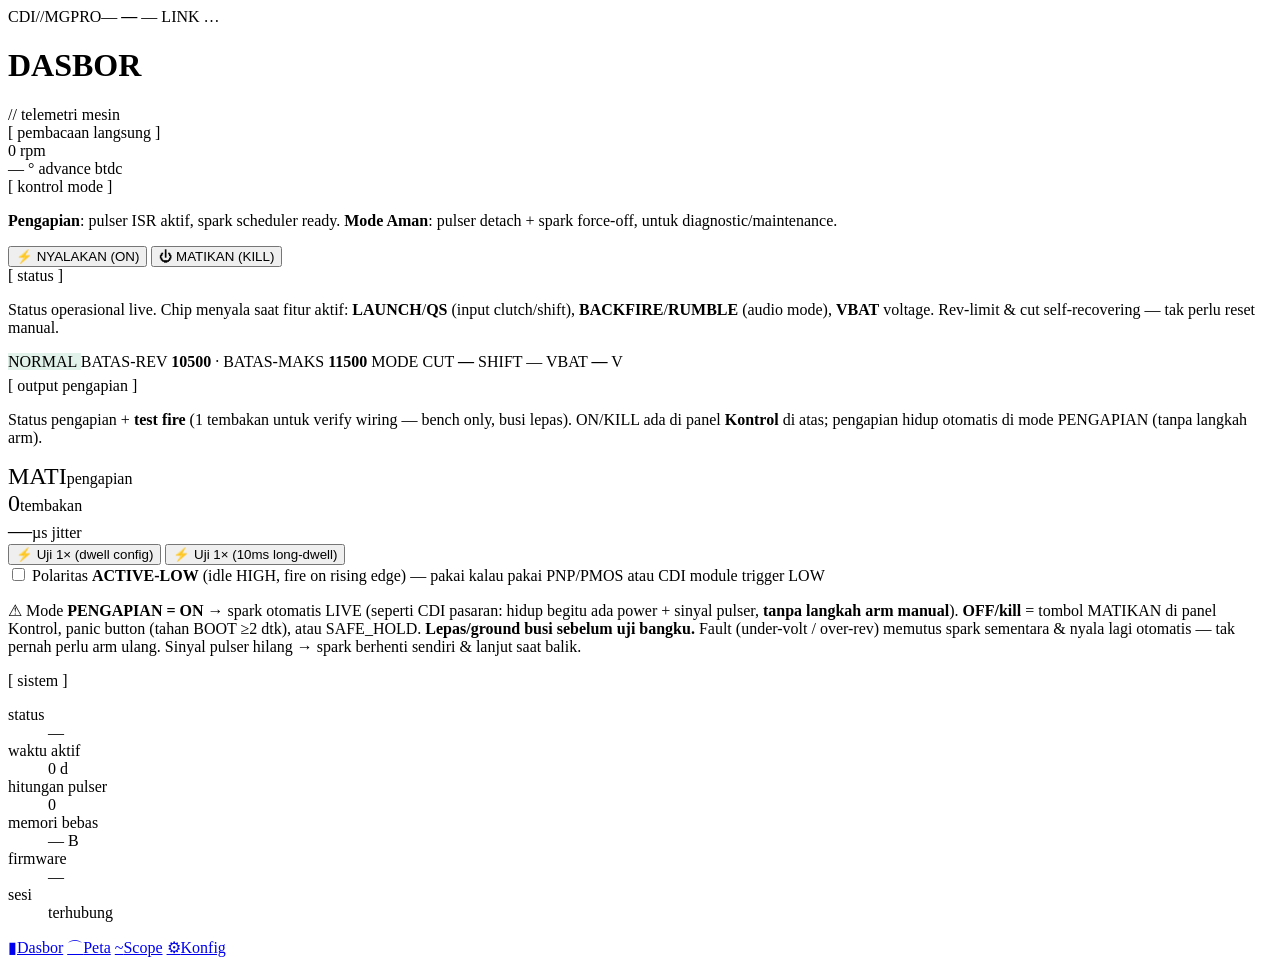
==== commit c81d7995: "refactor(ui): hapus tombol "Reset failsafe" + relabel panel jadi [status] Tombol Reset-failsafe kini" ====
--- a/web/index.html
+++ b/web/index.html
@@ -54,11 +54,11 @@
   </section>
 
   <section class="panel">
-    <span class="label">[ keamanan ]</span>
+    <span class="label">[ status ]</span>
     <p class="caption">
-      Status failsafe sistem. Chip menyala saat fitur aktif: <b>LAUNCH</b>/<b>QS</b>
+      Status operasional live. Chip menyala saat fitur aktif: <b>LAUNCH</b>/<b>QS</b>
       (input clutch/shift), <b>BACKFIRE</b>/<b>RUMBLE</b> (audio mode), <b>VBAT</b>
-      voltage. Reset failsafe = clear flag overrev setelah event fault.
+      voltage. Rev-limit &amp; cut self-recovering — tak perlu reset manual.
     </p>
     <div class="btn-row" style="margin-bottom:6px">
       <span class="chip" id="safetyPill" style="background:rgba(82,183,136,0.18);border-color:var(--green);color:var(--green)">
@@ -72,9 +72,6 @@
       <span class="chip" id="kvBf" style="display:none">BACKFIRE</span>
       <span class="chip" id="kvIr" style="display:none;background:rgba(82,183,136,0.18);border-color:var(--green);color:var(--green)">RUMBLE</span>
       <span class="chip" id="kvVbat">VBAT <b id="kvVbatVal">—</b> V</span>
-    </div>
-    <div class="btn-row">
-      <button class="btn ghost" id="clearFsBtn">↺ Reset failsafe</button>
     </div>
   </section>
 
@@ -281,8 +278,6 @@
 // (auto-arm toggle dihapus — IGNITION mode kini selalu armed otomatis,
 // jadi preferensi auto-arm tidak relevan lagi di UI.)
 
-$('clearFsBtn').addEventListener('click', () => cdi.send({cmd:'clearFailsafe'}));
-
 $('testFireBtn').addEventListener('click', async () => {
   const ok = await cdi.modal.confirm({
     title: 'UJI TEMBAKAN',
